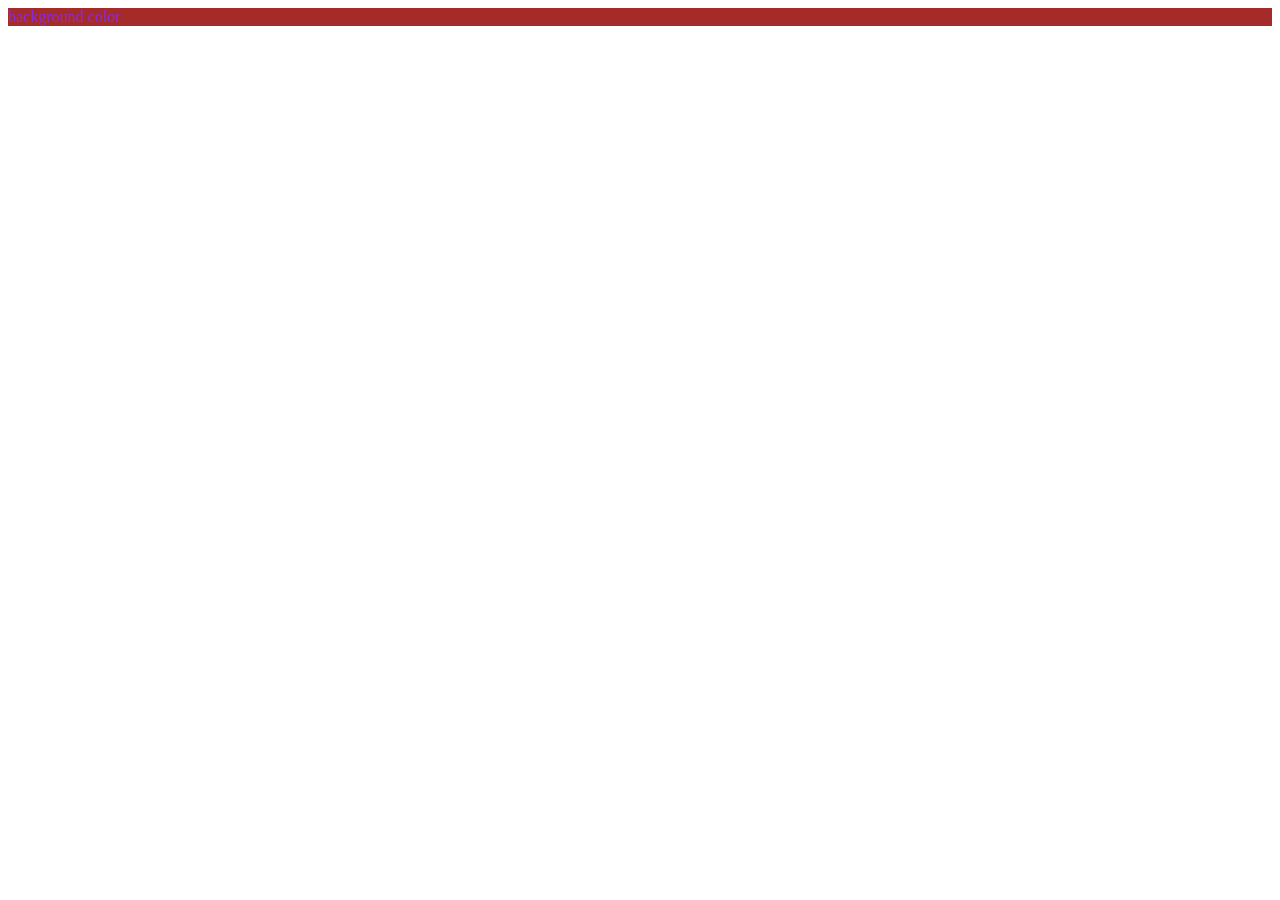
==== index.html @ 48c6cca4 "First commit" ====
<!-- <!DOCTYPE html>
<html lang="en">
<head>
    <title>color property</title>
     <-- <link rel="stylesheet" href="index.css"> -->
     <!-- means jaha html ki file h vhi h ye file bhi  -->
<!-- </head>
<body>
    <h1>this is the main heading</h1> 
    <h1>Inline styling</h1>  
    <p>Lorem ipsum dolor sit amet consectetur adipisicing elit. Molestiae, voluptatum!</p>
</body>
</html>   -->

<!-- <!DOCTYPE html>
<html lang="en">
<head> -->
    <!-- <title>universal selector</title>
    <style>
        *{
            /* "*" means wild card  , y property un pr apply hogi jin pr koi bhi color property apply nhi ki gyi h */ 
            color:chartreuse;
        }
        h1{
            color:darkmagenta;
        }
    </style> -->
    
    <!-- <title>id and class property</title> -->
    <!-- id ko # se represent & class ko . -->
    <!-- <style>
        #first{color:deepskyblue;}
        .second{color:blue;}
    </style> -->
<!-- </head>
<body> -->
    <!-- <h1>The topic is universal selector</h1>
    <p>Lorem ipsum dolor, sit amet consectetur adipisicing elit.</p> -->

    <!-- <h1 id="first">first div</h1>
    <p class="second">second heading</p>
</body>
</html> -->

<!-- <!DOCTYPE html>
<html lang="en">
<head>
    <title>group selector</title>
    <style>
        h1,h4{
            color:blue;
        }
    </style>
</head>
<body>
    <h1>heading 1</h1>
    <p>Lorem ipsum dolor sit amet consectetur adipisicing elit. Quasi laboriosam soluta nam blanditiis, numquam aspernatur. </p>
    <h4>heading 4</h4>
    
</body>
</html> -->

<!DOCTYPE html>
<html lang="en">
<head>
    <title>Background color</title>
    <style>
        #div_24{
            color:blueviolet;
            background-color: brown;
        }
    </style>
</head>
<body>
    <div id="div_24">background color</div>
</body>
</html>
---- index.css ----
h1{
            color:red;
        }
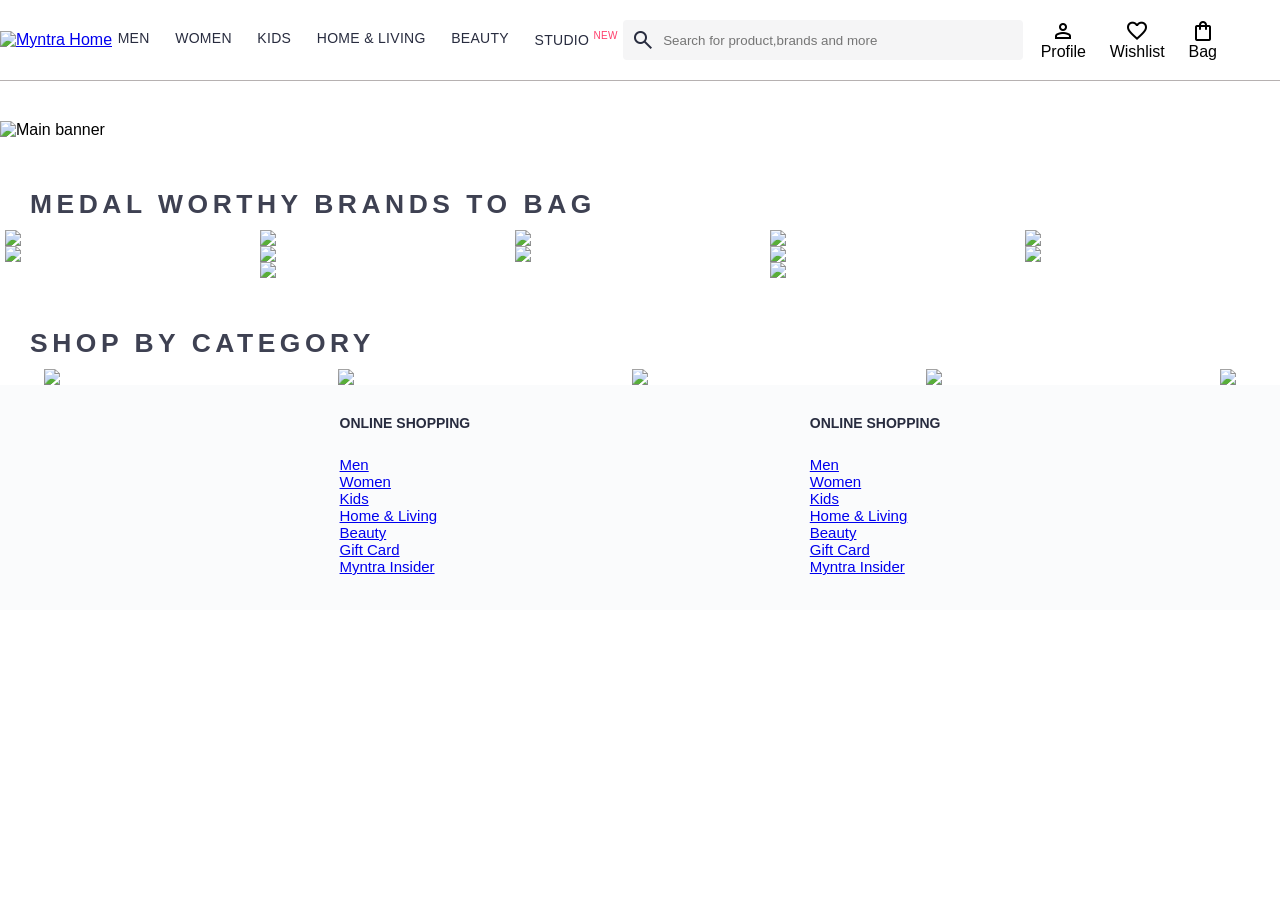
==== commit abbfd164: "Moved files to main screen" ====
--- a/index.html
+++ b/index.html
@@ -1,77 +1,108 @@
-<!-- <!DOCTYPE html>
-<html lang="en">
-<head>
-    <title>color property</title>
-     <-- <link rel="stylesheet" href="index.css"> -->
-     <!-- means jaha html ki file h vhi h ye file bhi  -->
-<!-- </head>
-<body>
-    <h1>this is the main heading</h1> 
-    <h1>Inline styling</h1>  
-    <p>Lorem ipsum dolor sit amet consectetur adipisicing elit. Molestiae, voluptatum!</p>
-</body>
-</html>   -->
-
-<!-- <!DOCTYPE html>
-<html lang="en">
-<head> -->
-    <!-- <title>universal selector</title>
-    <style>
-        *{
-            /* "*" means wild card  , y property un pr apply hogi jin pr koi bhi color property apply nhi ki gyi h */ 
-            color:chartreuse;
-        }
-        h1{
-            color:darkmagenta;
-        }
-    </style> -->
-    
-    <!-- <title>id and class property</title> -->
-    <!-- id ko # se represent & class ko . -->
-    <!-- <style>
-        #first{color:deepskyblue;}
-        .second{color:blue;}
-    </style> -->
-<!-- </head>
-<body> -->
-    <!-- <h1>The topic is universal selector</h1>
-    <p>Lorem ipsum dolor, sit amet consectetur adipisicing elit.</p> -->
-
-    <!-- <h1 id="first">first div</h1>
-    <p class="second">second heading</p>
-</body>
-</html> -->
-
-<!-- <!DOCTYPE html>
-<html lang="en">
-<head>
-    <title>group selector</title>
-    <style>
-        h1,h4{
-            color:blue;
-        }
-    </style>
-</head>
-<body>
-    <h1>heading 1</h1>
-    <p>Lorem ipsum dolor sit amet consectetur adipisicing elit. Quasi laboriosam soluta nam blanditiis, numquam aspernatur. </p>
-    <h4>heading 4</h4>
-    
-</body>
-</html> -->
-
 <!DOCTYPE html>
 <html lang="en">
 <head>
-    <title>Background color</title>
-    <style>
-        #div_24{
-            color:blueviolet;
-            background-color: brown;
-        }
-    </style>
+    <title>Myntra Clone</title>
+    <link rel="stylesheet" href="index.css">
+    <link rel="stylesheet" href="https://fonts.googleapis.com/css2?family=Material+Symbols+Outlined:opsz,wght,FILL,GRAD@20..48,100..700,0..1,-50..200" />
 </head>
-<body>
-    <div id="div_24">background color</div>
+<body> 
+    <!-- 3 sections banaye h sbse phle -header,main,footer-->
+    <header>
+        <div class="logo_container">
+            <a href="#"><img class="myntra_home" src="Images/myntralogo" alt="Myntra Home"></a>
+        <!-- alt use krte h taki agr image load n ho toh main banner aa jaye -->
+        </div>
+            <nav class="nav_bar">
+            <a href="#">Men</a>
+            <a href="#">Women</a>
+            <a href="#">Kids</a>
+            <a href="#">Home & Living</a>
+            <a href="#">Beauty</a>
+            <a href="#">Studio <sup>New</sup></a>
+
+        </nav> 
+        <!-- k=bcoz it is a semantic tag -->
+        <div class="search_bar">
+            <span class="material-symbols-outlined search_icon">search</span>
+            <input class="search_input" placeholder="Search for product,brands and more">
+        </div>
+        <div class="action_bar">
+            <div class="action_container">
+                <span class="material-symbols-outlined action_icon">person</span>
+                <span class="action_name">Profile</span>
+            </div>
+        
+            <div class="action_container">
+                <span class="material-symbols-outlined">favorite</span>
+                <span class="action_name">Wishlist</span>
+            </div>
+    
+            <div class="action_container">
+                <span class="material-symbols-outlined action_icon">shopping_bag</span>
+                <span class="action_name">Bag</span>
+            </div>
+        </div>
+    </header>
+    <main>
+    <!-- further,main ke andar categories aayengi and phir unke andar bhi unki jo images h vo -->
+    <div class="banner_container">
+        <img class="banner_image" src="images/banner.jpg" alt="Main banner">
+    </div>
+    <div class="category_heading">MEDAL WORTHY BRANDS TO BAG</div>
+    <div class="category_items">
+        <img class="sale_item" src="images/sale.1.jpg" >
+        <img class="sale_item" src="images/sale.2.jpg" >
+        <img class="sale_item" src="images/sale.3.webp" >
+        <img class="sale_item" src="images/sale.4.jpeg" >
+        <img class="sale_item" src="images/sale.5.jpg" >
+        <img class="sale_item" src="images/sale.6.jpeg" >
+        <img class="sale_item" src="images/sale.7.webp" >
+        <img class="sale_item" src="images/sale.8.webp" >
+        <img class="sale_item" src="images/sale.9.jpeg" >
+        <img class="sale_item" src="images/sale.10.webp" >
+        <img class="sale_item" src="images/sale.11.jpg" >
+        <img class="sale_item" src="images/sale.12.jpg" >
+    </div>
+    
+    <div class="category_heading">SHOP BY CATEGORY</div>
+    <div class="category_items">
+        <img class="sale_item" src="images/shop.1.webp">
+        <img class="sale_item" src="images/shop.2.webp"> 
+        <img class="sale_item" src="images/shop.3.jpg">
+        <img class="sale_item" src="images/shop.4.webp">
+        <img class="sale.item" src="images/shop.5.webp">
+        
+    </div>
+    
+    </main>
+    <footer>
+        <div class="footer_container">
+            <div class="footer_column">
+                <h3>ONLINE SHOPPING</h3>
+
+                <a href="#">Men</a>
+                <a href="#">Women</a>
+                <a href="#">Kids</a>
+                <a href="#">Home & Living</a>
+                <a href="#">Beauty</a>
+                <a href="#">Gift Card</a>
+                <a href="#">Myntra Insider</a>
+            </div>
+        
+        
+            <div class="footer_column">
+                <h3>ONLINE SHOPPING</h3>
+
+                <a href="#">Men</a>
+                <a href="#">Women</a>
+                <a href="#">Kids</a>
+                <a href="#">Home & Living</a>
+                <a href="#">Beauty</a>
+                <a href="#">Gift Card</a>
+                <a href="#">Myntra Insider</a>
+            </div>
+        </div> 
+    </footer>
+    <!-- footer jo beech m likha hua h use place holder khte h -->
 </body>
 </html>
--- a/index.css
+++ b/index.css
@@ -1,4 +1,123 @@
+*{
+    margin:0;
+    padding:0;
+    font-family:Assistant,-apple-system,BlinkMACSystemfont,Segoe UI,
+    Roboto,Helvetica,Arial,sans-serif;
+    /* all things comes to the corner */
+}
+header{
+    display:flex;
+    /* horizontally values ya kuch bhi print karana like logo action search... */
+    background-color: #ffffff;
+    height:80px;
+    justify-content:space-between;
+    align-items:center;
+    border-bottom:1px solid #b6b1b1;
+}
+.myntra_home{
+    height:45px;
+    width:78px;
+}
+.action_bar{
+    margin-right:4%;
+}
+.nav_bar{
+    display:flex;
+    min-width:500px;
+    justify-content: space-between;
+}
+.nav_bar a{
+    font-size:14px;
+    letter-spacing:.3px;
+    color:#282c3f;
+    font-weight:700px;
+    text-transform:uppercase;
+    text-decoration:none;
+    padding:30px 0;
+    border-bottom:2px solid #ffffff;
+}
+.nav_bar a:hover{
+    border-bottom:2px solid #ff3f6c;
+}
+.nav_bar a sup{
+    color:#ff3f6c;
+    font-size:10px;
+}
+.search_bar{
+    height:40px;
+    min-width:400px;
+    display:flex; 
+    align-items:center;
+}
+.search_icon{
+    box-sizing:content-box;
+    height:20x;
+    padding:8px;
 
-        h1{
-            color:red;
-        }+    background-color:#f5f5f6;
+    color:#282c3f;
+    font-weight:300px;
+    border-radius:4px 0 0 4px;
+}
+.search_input{
+    color:#696e79;
+    background-color:#f5f5f6;
+    flex-grow:1;
+    height:40px;
+    border:0;
+    border-radius:0 4px 4px 0;
+}
+.action_bar{
+    display: flex;
+    min-width:200px;
+    justify-content: space-around;
+}
+.action_container{
+    display: flex;
+    flex-direction: column;
+    align-items: center;
+}
+/* Main section */
+.banner_container{
+    margin:40px 0;
+}
+.banner_image{
+    width :100%;
+}
+
+.category_heading{
+    text-transform:uppercase;
+    color:#3e4152;
+    letter-spacing:.12cm;
+    font-size:0.7cm;
+    margin:50px 0 10px 30px;
+    max-height:5cm;
+    font-weight:700;
+}
+.category_items{
+    display:flex;
+    flex-wrap:wrap;
+    justify-content:space-evenly;
+}
+.sale_item{
+    width:250px;
+}
+.footer_container{
+    padding:30px 0px;
+    background:#fafbfc;
+    display:flex;
+    justify-content:space-evenly;
+}
+.footer_container h3{
+    color:#282c3f;
+    font-size:14px;
+    margin-bottom: 25px;
+    
+}
+.footer_column{
+    display:flex;
+    flex-direction:column;
+    font-size:15px;
+    padding-bottom: 5px;
+}
+
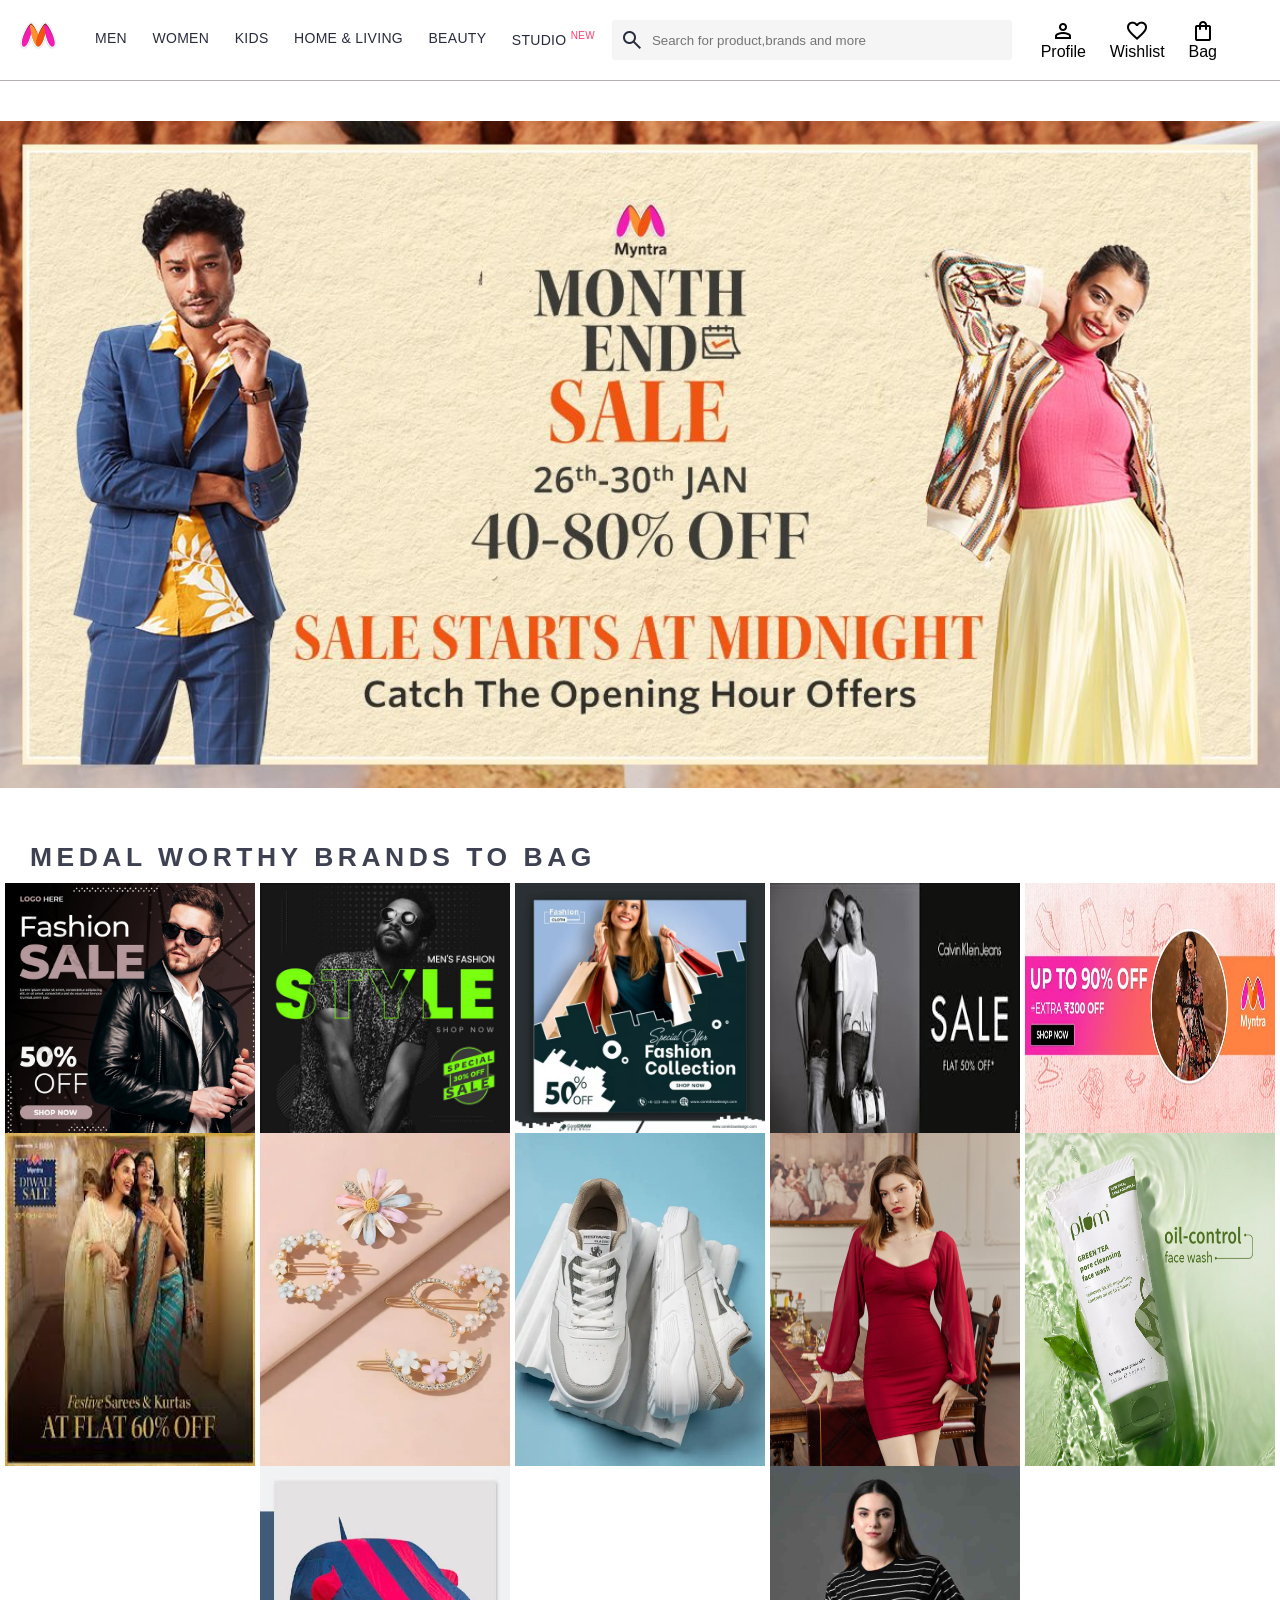
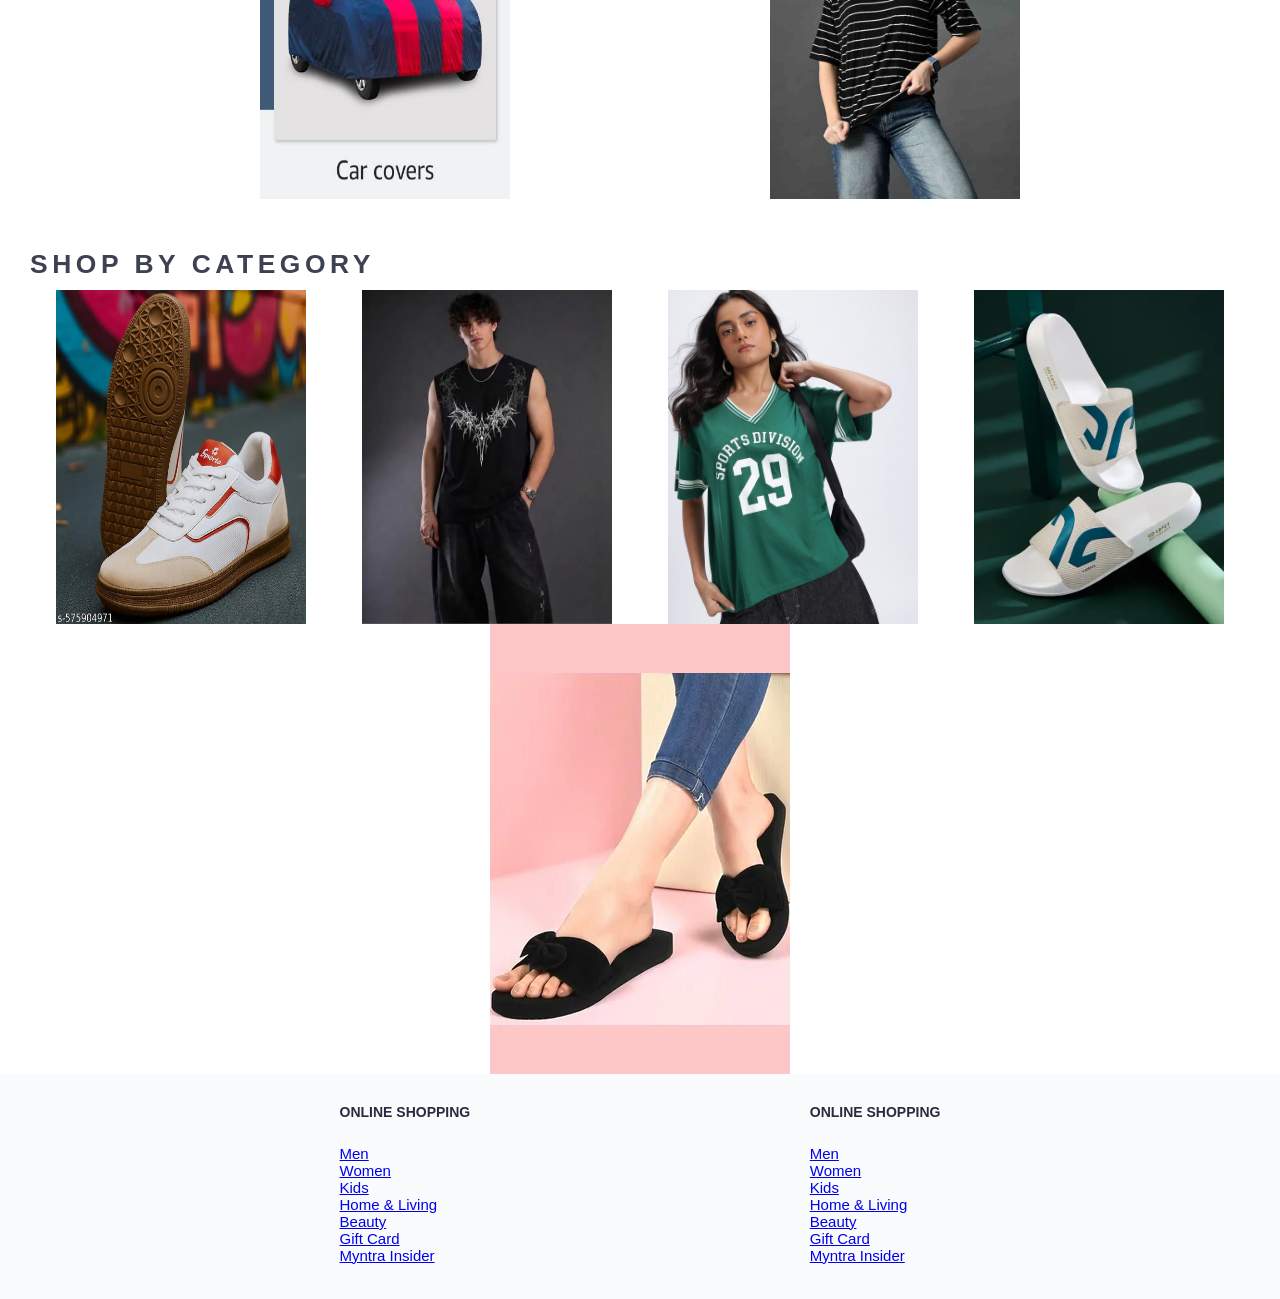
==== commit 9f073fc8: "Fix image path" ====
--- a/index.html
+++ b/index.html
@@ -46,31 +46,31 @@
     <main>
     <!-- further,main ke andar categories aayengi and phir unke andar bhi unki jo images h vo -->
     <div class="banner_container">
-        <img class="banner_image" src="images/banner.jpg" alt="Main banner">
+        <img class="banner_image" src="Images/banner.jpg" alt="Main banner">
     </div>
     <div class="category_heading">MEDAL WORTHY BRANDS TO BAG</div>
     <div class="category_items">
-        <img class="sale_item" src="images/sale.1.jpg" >
-        <img class="sale_item" src="images/sale.2.jpg" >
-        <img class="sale_item" src="images/sale.3.webp" >
-        <img class="sale_item" src="images/sale.4.jpeg" >
-        <img class="sale_item" src="images/sale.5.jpg" >
-        <img class="sale_item" src="images/sale.6.jpeg" >
-        <img class="sale_item" src="images/sale.7.webp" >
-        <img class="sale_item" src="images/sale.8.webp" >
-        <img class="sale_item" src="images/sale.9.jpeg" >
-        <img class="sale_item" src="images/sale.10.webp" >
-        <img class="sale_item" src="images/sale.11.jpg" >
-        <img class="sale_item" src="images/sale.12.jpg" >
+        <img class="sale_item" src="Images/sale.1.jpg" >
+        <img class="sale_item" src="Images/sale.2.jpg" >
+        <img class="sale_item" src="Images/sale.3.webp" >
+        <img class="sale_item" src="Images/sale.4.jpeg" >
+        <img class="sale_item" src="Images/sale.5.jpg" >
+        <img class="sale_item" src="Images/sale.6.jpeg" >
+        <img class="sale_item" src="Images/sale.7.webp" >
+        <img class="sale_item" src="Images/sale.8.webp" >
+        <img class="sale_item" src="Images/sale.9.jpeg" >
+        <img class="sale_item" src="Images/sale.10.webp" >
+        <img class="sale_item" src="Images/sale.11.jpg" >
+        <img class="sale_item" src="Images/sale.12.jpg" >
     </div>
     
     <div class="category_heading">SHOP BY CATEGORY</div>
     <div class="category_items">
-        <img class="sale_item" src="images/shop.1.webp">
-        <img class="sale_item" src="images/shop.2.webp"> 
-        <img class="sale_item" src="images/shop.3.jpg">
-        <img class="sale_item" src="images/shop.4.webp">
-        <img class="sale.item" src="images/shop.5.webp">
+        <img class="sale_item" src="Images/shop.1.webp">
+        <img class="sale_item" src="Images/shop.2.webp"> 
+        <img class="sale_item" src="Images/shop.3.jpg">
+        <img class="sale_item" src="Images/shop.4.webp">
+        <img class="sale.item" src="Images/shop.5.webp">
         
     </div>
     
